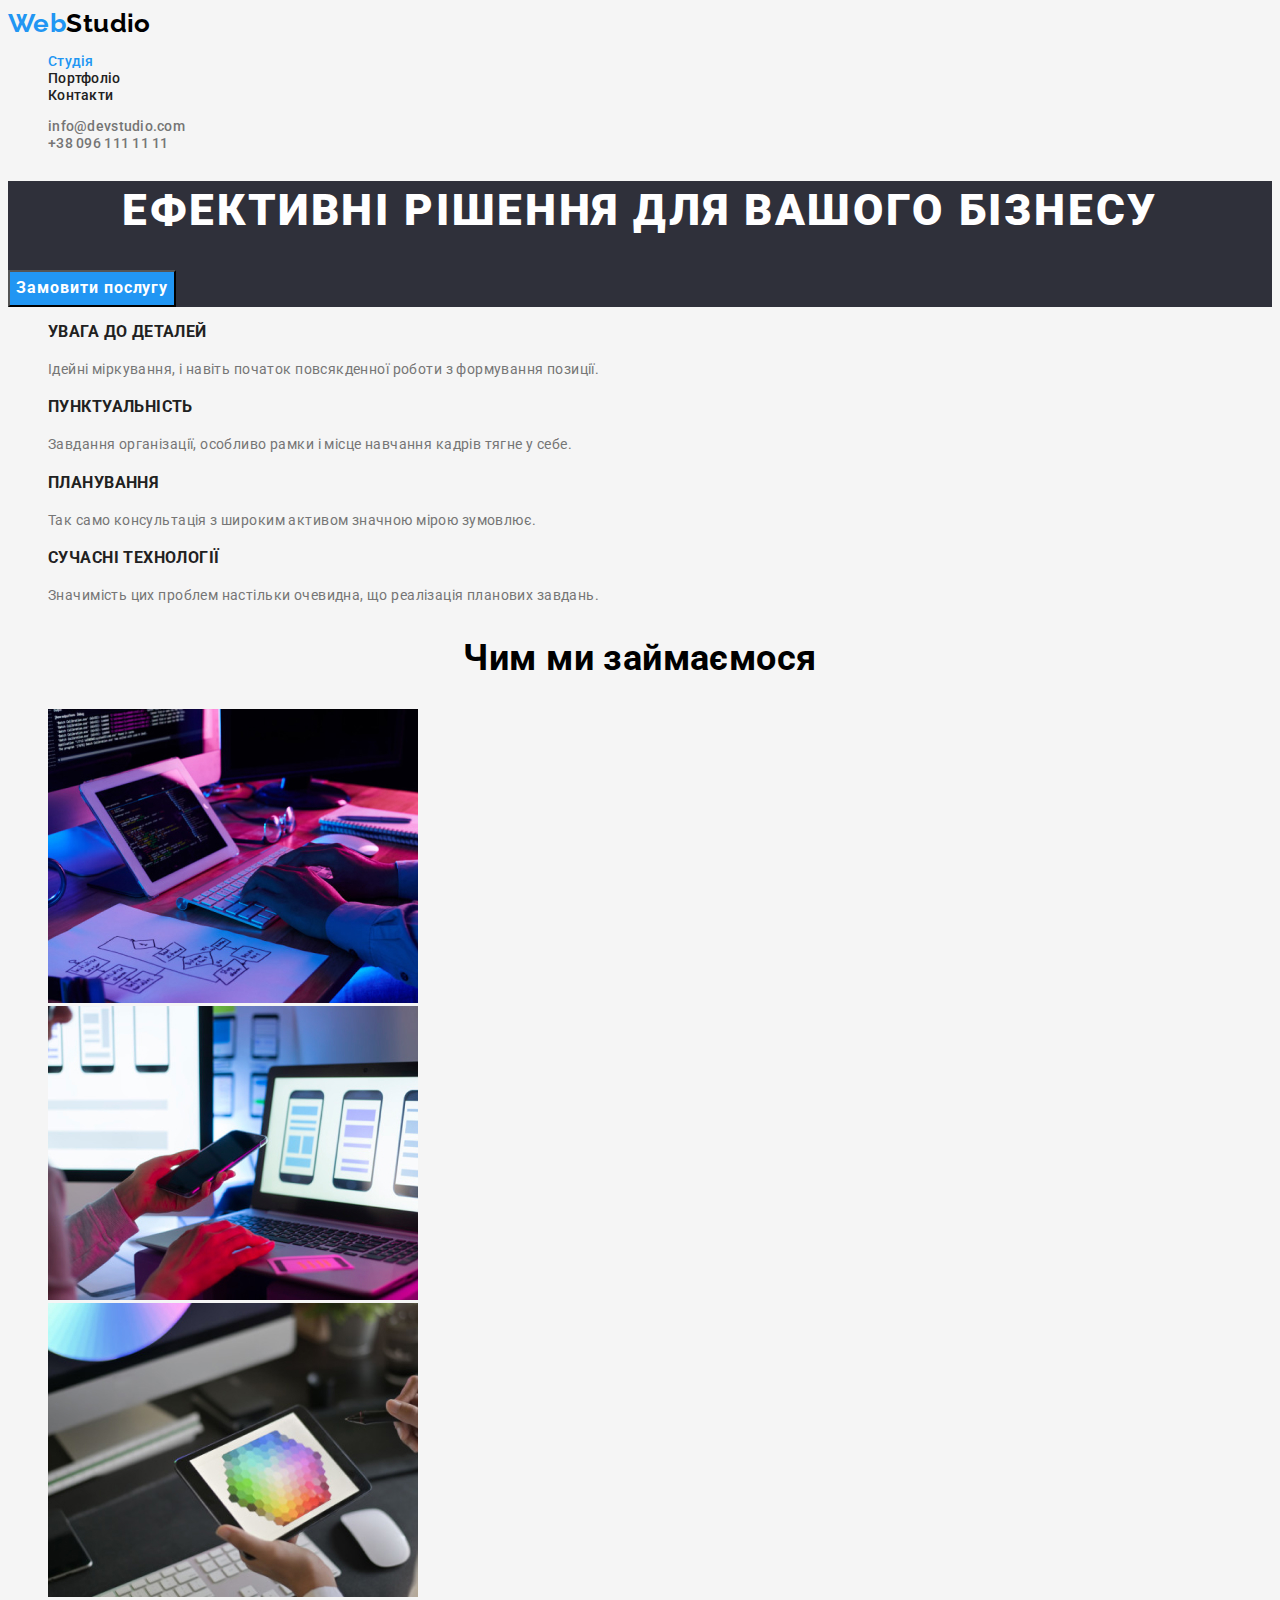
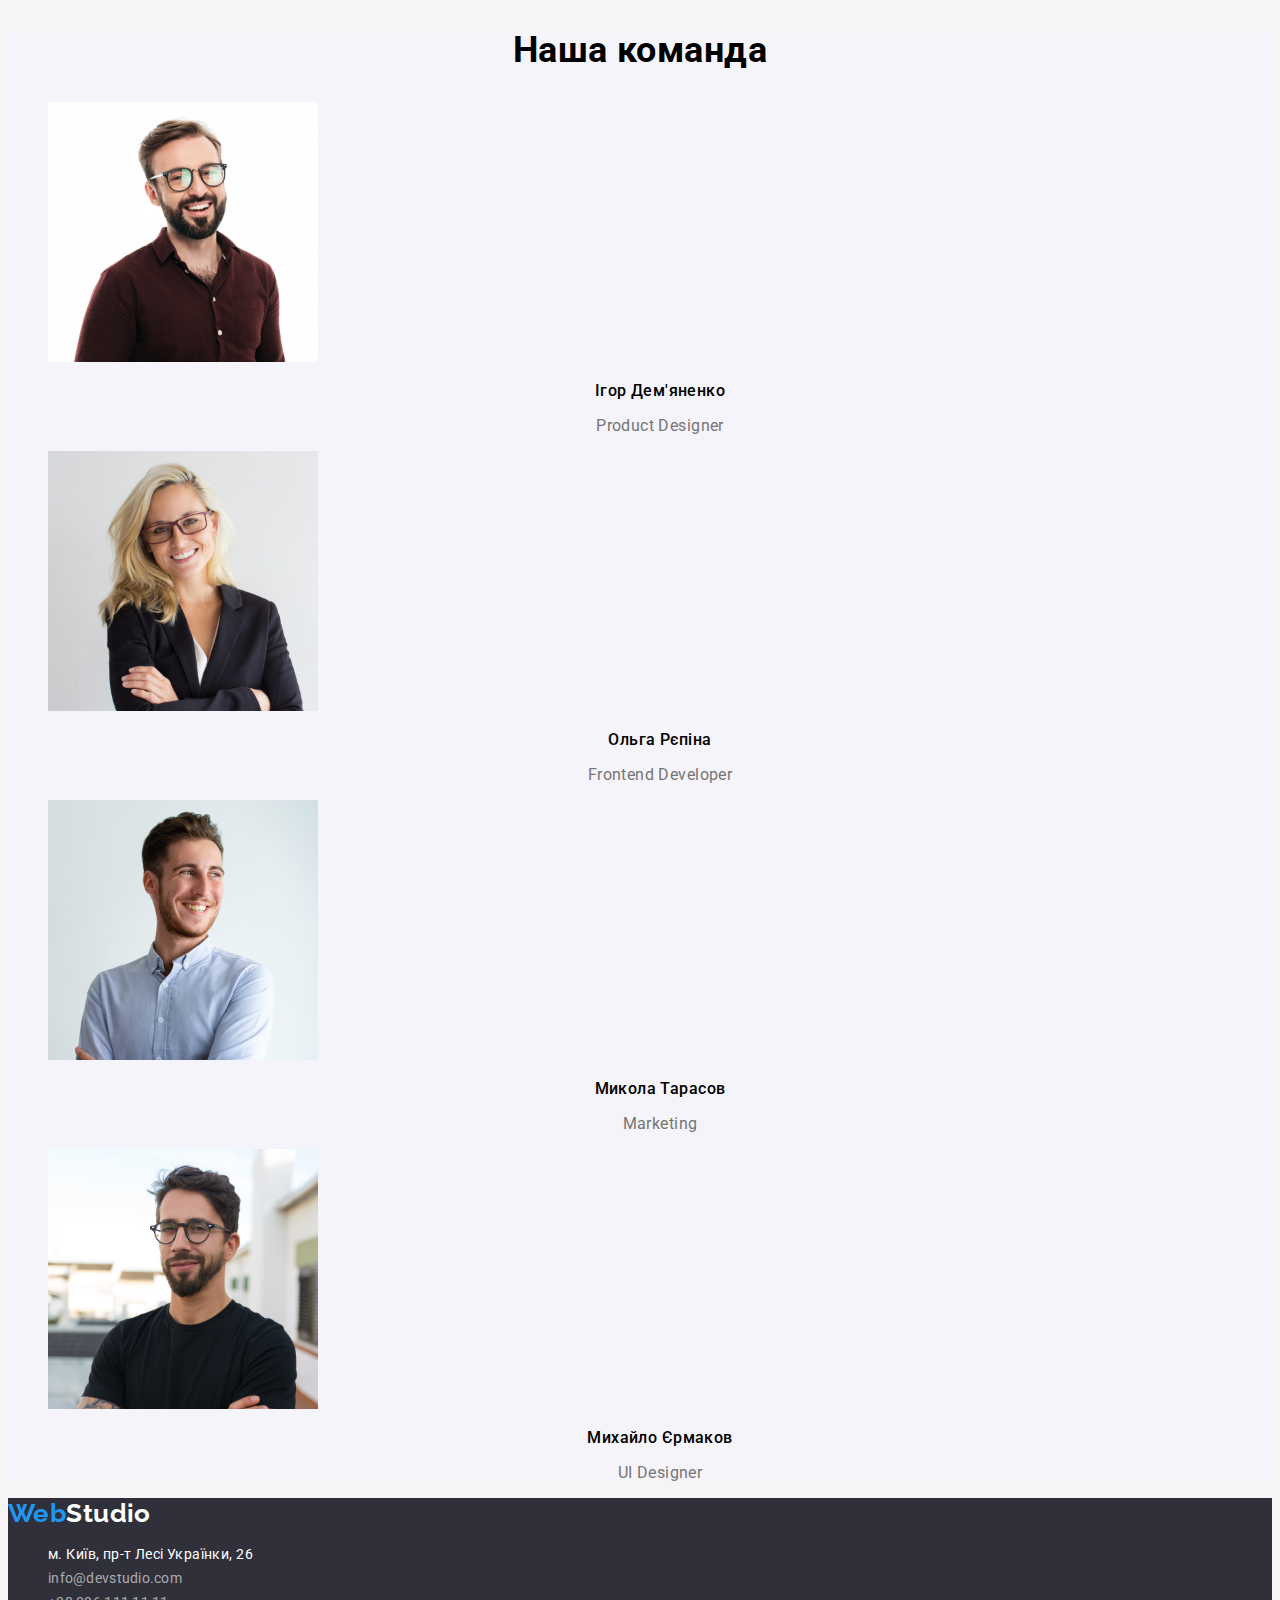
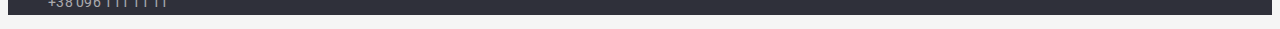
==== index.html @ a449a956 "Initial commit" ====
<!DOCTYPE html>
<html lang="uk">
  <head>
    <meta charset="UTF-8" />
    <meta http-equiv="X-UA-Compatible" content="IE=edge" />
    <meta name="viewport" content="width=device-width, initial-scale=1.0" />
    <title>WebStudio</title>
    <link rel="preconnect" href="https://fonts.googleapis.com" />
    <link rel="preconnect" href="https://fonts.gstatic.com" crossorigin />
    <link
      href="https://fonts.googleapis.com/css2?family=Raleway:wght@700&family=Roboto:wght@400;500;700;900&display=swap"
      rel="stylesheet"
    />
    <link rel="stylesheet" href="./css/styles.css" />
  </head>
  <body>
    <header>
      <nav>
        <a href="WebStudio" class="logo"><span class="logo-accent">Web</span>Studio</a>
        <ul class="nav-menu list">
          <li><a href="./index.html" class="link current">Студія</a></li>
          <li><a href="./portfolio.html" class="link">Портфоліо</a></li>
          <li><a href="Контакти" class="link">Контакти</a></li>
        </ul>
      </nav>
      <ul class="contacts-list">
        <li><a href="mailto:info@devstudio.com" class="contacts link">info@devstudio.com</a></li>
        <li><a href="tel:+380961111111" class="contacts link">+38 096 111 11 11</a></li>
      </ul>
    </header>

    <main>
      <section class="hero">
        <h1 class="hero-title">Ефективні рішення для вашого бізнесу</h1>
        <button type="button" class="hero-button">Замовити послугу</button>
      </section>

      <!--Company skills-->
      <section class="skills">
        <h2 hidden>Переваги</h2>
        <ul class="skills-list">
          <li>
            <h3 class="skills-title">УВАГА ДО ДЕТАЛЕЙ</h3>
            <p class="skills-text">Ідейні міркування, і навіть початок повсякденної роботи з формування позиції.</p>
          </li>
          <li>
            <h3 class="skills-title">ПУНКТУАЛЬНІСТЬ</h3>
            <p class="skills-text">Завдання організації, особливо рамки і місце навчання кадрів тягне у себе.</p>
          </li>
          <li>
            <h3 class="skills-title">ПЛАНУВАННЯ</h3>
            <p class="skills-text">Так само консультація з широким активом значною мірою зумовлює.</p>
          </li>
          <li>
            <h3 class="skills-title">СУЧАСНІ ТЕХНОЛОГІЇ</h3>
            <p class="skills-text">Значимість цих проблем настільки очевидна, що реалізація планових завдань.</p>
          </li>
        </ul>
      </section>

      <!--Company scope of work-->
      <section class="section">
        <h2 class="sectin-title">Чим ми займаємося</h2>
        <ul>
          <li>
            <img
              src="./image/scope-of-work/box-1.jpg"
              alt="writing code"
              width="370"
              height="294"
            />
          </li>
          <li>
            <img
              src="./image/scope-of-work/box-2.jpg"
              alt="application design"
              width="370"
              height="294"
            />
          </li>
          <li>
            <img
              src="./image/scope-of-work/box-3.jpg"
              alt="final testing of the application"
              width="370"
              height="294"
            />
          </li>
        </ul>
      </section>

      <!--Our team-->
      <section class="team">
        <h2 class="sectin-title">Наша команда</h2>
        <ul class="team-list">
          <li class="list-item">
            <img src="./image/our-team/img-1.jpg" alt="Ігор Дем'яненко" width="270" height="260" />
            <h3 class="item-title">Ігор Дем'яненко</h3>
            <p class="item-text">Product Designer</p>
          </li>
          <li class="item">
            <img src="./image/our-team/img-2.jpg" alt="Ольга Рєпіна" width="270" height="260" />
            <h3 class="item-title">Ольга Рєпіна</h3>
            <p class="item-text">Frontend Developer</p>
          </li>
          <li class="item">
            <img src="./image/our-team/img-3.jpg" alt="Микола Тарасов" width="270" height="260" />
            <h3 class="item-title">Микола Тарасов</h3>
            <p class="item-text">Marketing</p>
          </li>
          <li class="item">
            <img src="./image/our-team/img-4.jpg" alt="Михайло Єрмаков" width="270" height="260" />
            <h3 class="item-title">Михайло Єрмаков</h3>
            <p class="item-text">UI Designer</p>
          </li>
        </ul>
      </section>
    </main>

    <footer class="footer">
      <a href="WebStudio" class="logo-footer"><span class="logo-accent">Web</span>Studio</a>
      <address>
        <ul class="maincontacts-list">
          <li><a href=""  class="address-link ">м. Київ, пр-т Лесі Українки, 26</a></li>
          <li><a href="mailto:info@devstudio.com" class="maincontacts link">info@devstudio.com</a></li>
          <li><a href="tel:+380961111111" class="maincontacts link">+38 096 111 11 11</a></li>
        </ul>
      </address>
    </footer>
  </body>
</html>
---- css/styles.css ----
:root {
    /* color palette */
    --primary-text-color: #212121;
    --secondary-text-color: #757575;
    --accent-color: #2196F3;
    --text-white-color: #FFFFFF;
    --primary-background-color: #F5F5F5;
    --secondary-background-color: #F5F4FA;
}

body{
    background-color: var(--primary-background-color);
    color: : var(--primary-text-color);
    font-family: 'Roboto', sans-serif;
    font-size: 14px;
    letter-spacing: 0.03em
}

ul {
    list-style: none;
}

/* header */

/* Logo */

.logo{
    color: #000000;

    font-family: 'Raleway';
    font-weight: 700;
    font-size: 26px;
    line-height: 1.19;
    text-decoration: none;    
}

.logo-accent{
    color: var(--accent-color);
   }

/* site navigation links  */

.link{
    color: var(--primary-text-color);

    font-weight: 500;
    line-height: 1.14;
    letter-spacing: 0.02em;
    text-decoration: none;
}
.link:hover,
.link:focus {
    color: var(--accent-color);
}

.current {
    color: var(--accent-color);
}

/* contacts information */

.contacts{
    color: var(--secondary-text-color);

    font-weight: 500;
    line-height: 1.14;
    letter-spacing: 0.02em;
    text-decoration: none;
}

.contacts:hover,
.contacts:focus {
color:var(--accent-color)
}

/* main */

/* Hero */

.hero{
    background-color: #2F303A;
}

.hero-title{
    color: var(--text-white-color);

    font-weight: 900;
    font-size: 44px;
    line-height: 1.36;
    text-align: center;
    letter-spacing: 0.06em;
    text-transform: uppercase;
}

.hero-button{
    background-color: var(--accent-color);
    color: var(--text-white-color);

    font-weight: 700;
    font-size: 16px;
    line-height: 1.88;
    display: flex;
    align-items: center;
    text-align: center;
    letter-spacing: 0.06em;
}

/* Company skills  styles*/

.skills-title{
    color: var(--primary-text-color);

    font-weight: 700;
    line-height: 1.14;
    text-transform: uppercase;
}

.skills-text{
    color: var(--secondary-text-color);

    line-height: 1.71;
}

/* section styles */

.sectin-title{
   
    font-size: 36px;
    line-height: 1.16;
    text-align: center;
}

/* Our team */

.team{
    background-color: var(--secondary-background-color);
}

.item-title{
    
    font-weight: 500;
    font-size: 16px;
    line-height: 1.19;
    text-align: center;
}

.item-text{
    color: var(--secondary-text-color);

    font-size: 16px;
    line-height: 1.19;
    text-align: center;
}

/* footer */

.footer{
    background-color: #2F303A;
    ;
}

.logo-footer{
    color: var(--text-white-color);

    font-family: 'Raleway';
    font-style: normal;
    font-weight: 700;
    font-size: 26px;
    line-height: 1.19;
    text-decoration: none;

}
.logo-footer .logo-accent{
    color: var(--accent-color);
}

.address-link,
.maincontacts-link{
    text-decoration: none;
}

.address-link{
    color: var(--text-white-color);

    font-style: normal;
    font-weight: 400;
    line-height: 1.71;
}

.maincontacts{
    color:rgba(255, 255, 255, 0.6);

    font-style: normal;
    font-weight: 400;
    line-height: 1.71;
}

/* NEW PAGE */

/* Filters */

button{
    font-family: inherit;
    cursor: pointer;
} 

.button{
    background-color: var(--secondary-background-color);
    color: var(--primary-text-color);

    font-family: inherit;
    font-weight: 500;
    font-size: 16px;
    line-height: 1.63;
    text-align: center;
}
.button:hover,
.button:focus{
    background-color: var(--accent-color);
    color: var(--text-white-color);

    font-weight: 500;
    font-size: 16px;
    line-height: 1.63;
    text-align: center;
}  

/* Projects */

.projects-title{
    color: var(--primary-text-color);

        font-size: 18px;
    line-height: 2;
    letter-spacing: 0.06em;
}
.projects-text{
    color: var(--secondary-text-color);

    font-size: 16px;
    line-height: 1.89;
   
}
.active{
    color: var(--accent-color);
}
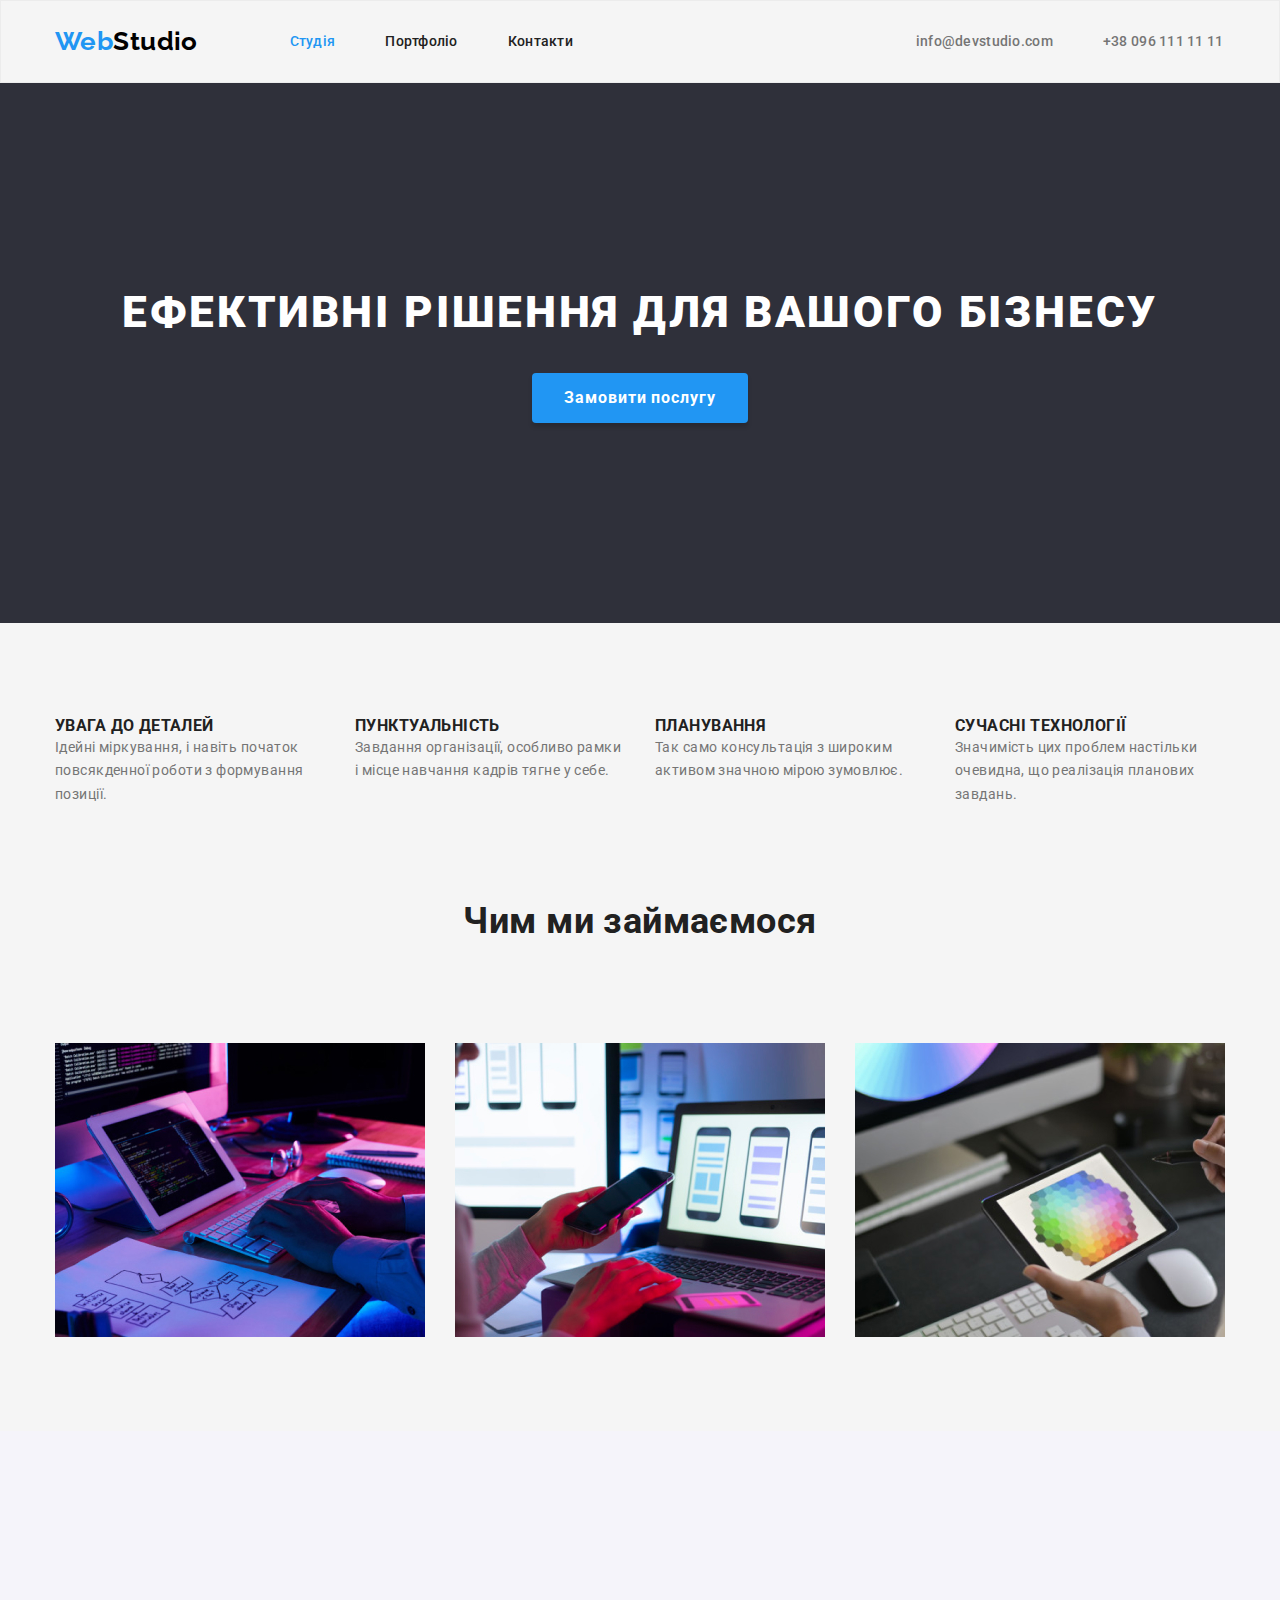
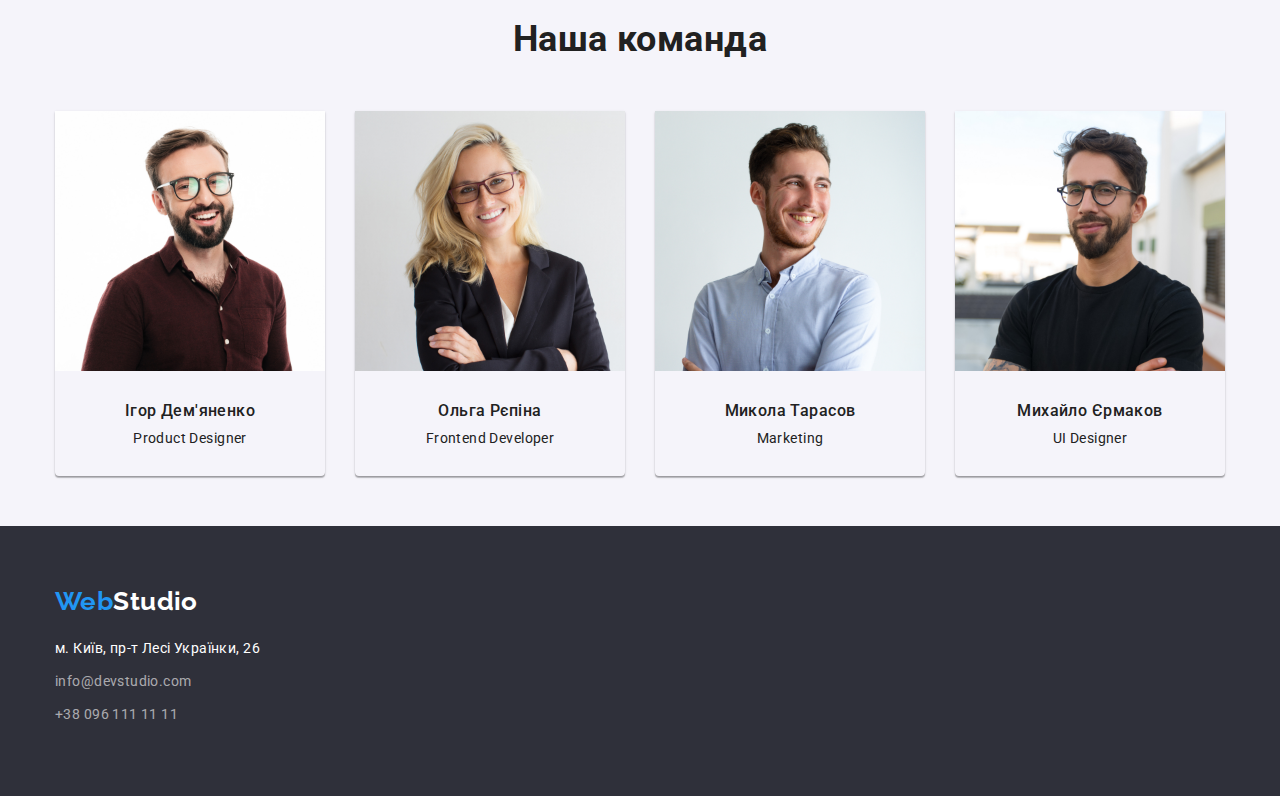
==== commit 49755439: "стилізує 1 та 2 сторінки" ====
--- a/index.html
+++ b/index.html
@@ -7,125 +7,199 @@
     <title>WebStudio</title>
     <link rel="preconnect" href="https://fonts.googleapis.com" />
     <link rel="preconnect" href="https://fonts.gstatic.com" crossorigin />
+
+    <!-- font famaly -->
+
     <link
       href="https://fonts.googleapis.com/css2?family=Raleway:wght@700&family=Roboto:wght@400;500;700;900&display=swap"
       rel="stylesheet"
     />
+
+    <!-- normalizer -->
+
+    <link
+      rel="stylesheet"
+      href="https://cdnjs.cloudflare.com/ajax/libs/modern-normalize/1.1.0/modern-normalize.min.css"
+    />
+
+    <!-- Styles -->
+
     <link rel="stylesheet" href="./css/styles.css" />
   </head>
   <body>
-    <header>
-      <nav>
-        <a href="WebStudio" class="logo"><span class="logo-accent">Web</span>Studio</a>
-        <ul class="nav-menu list">
-          <li><a href="./index.html" class="link current">Студія</a></li>
-          <li><a href="./portfolio.html" class="link">Портфоліо</a></li>
-          <li><a href="Контакти" class="link">Контакти</a></li>
+    <!-- header -->
+
+    <header class="header">
+      <div class="container">
+        <nav class="heeader-nav">
+          <a href="WebStudio" class="header-logo"
+            ><span class="header-logo-accent">Web</span>Studio</a
+          >
+          <ul class="header-nav-list list">
+            <li class="header-nav-item"
+              ><a href="./index.html" class="header-nav-link current">Студія</a></li
+            >
+            <li class="header-nav-item"
+              ><a href="./portfolio.html" class="header-nav-link">Портфоліо</a></li
+            >
+            <li class="header-nav-item"><a href="Контакти" class="header-nav-link">Контакти</a></li>
+          </ul>
+        </nav>
+
+        <ul class="contacts-list list">
+          <li class="contacts-item"
+            ><a href="mailto:info@devstudio.com" class="contacts-link">info@devstudio.com</a></li
+          >
+          <li class="contacts-item"
+            ><a href="tel:+380961111111" class="contacts-link">+38 096 111 11 11</a></li
+          >
         </ul>
-      </nav>
-      <ul class="contacts-list">
-        <li><a href="mailto:info@devstudio.com" class="contacts link">info@devstudio.com</a></li>
-        <li><a href="tel:+380961111111" class="contacts link">+38 096 111 11 11</a></li>
-      </ul>
+      </div>
     </header>
 
     <main>
+      <!-- hero -->
+
       <section class="hero">
-        <h1 class="hero-title">Ефективні рішення для вашого бізнесу</h1>
-        <button type="button" class="hero-button">Замовити послугу</button>
+        <div class="container hero-container">
+          <h1 class="hero-title">Ефективні рішення для вашого бізнесу</h1>
+          <button type="button" class="hero-button">Замовити послугу</button>
+        </div>
       </section>
 
       <!--Company skills-->
       <section class="skills">
-        <h2 hidden>Переваги</h2>
-        <ul class="skills-list">
-          <li>
-            <h3 class="skills-title">УВАГА ДО ДЕТАЛЕЙ</h3>
-            <p class="skills-text">Ідейні міркування, і навіть початок повсякденної роботи з формування позиції.</p>
-          </li>
-          <li>
-            <h3 class="skills-title">ПУНКТУАЛЬНІСТЬ</h3>
-            <p class="skills-text">Завдання організації, особливо рамки і місце навчання кадрів тягне у себе.</p>
-          </li>
-          <li>
-            <h3 class="skills-title">ПЛАНУВАННЯ</h3>
-            <p class="skills-text">Так само консультація з широким активом значною мірою зумовлює.</p>
-          </li>
-          <li>
-            <h3 class="skills-title">СУЧАСНІ ТЕХНОЛОГІЇ</h3>
-            <p class="skills-text">Значимість цих проблем настільки очевидна, що реалізація планових завдань.</p>
-          </li>
-        </ul>
+        <div class="container skills-container">
+          <h2 class="visually-hidden">Переваги</h2>
+          <ul class="skills-list list">
+            <li class="skills-item">
+              <h3 class="skills-title">УВАГА ДО ДЕТАЛЕЙ</h3>
+              <p class="skills-text"
+                >Ідейні міркування, і навіть початок повсякденної роботи з формування позиції.</p
+              >
+            </li>
+            <li class="skills-item">
+              <h3 class="skills-title">ПУНКТУАЛЬНІСТЬ</h3>
+              <p class="skills-text"
+                >Завдання організації, особливо рамки і місце навчання кадрів тягне у себе.</p
+              >
+            </li>
+            <li class="skills-item">
+              <h3 class="skills-title">ПЛАНУВАННЯ</h3>
+              <p class="skills-text"
+                >Так само консультація з широким активом значною мірою зумовлює.</p
+              >
+            </li>
+            <li class="skills-item">
+              <h3 class="skills-title">СУЧАСНІ ТЕХНОЛОГІЇ</h3>
+              <p class="skills-text"
+                >Значимість цих проблем настільки очевидна, що реалізація планових завдань.</p
+              >
+            </li>
+          </ul>
+        </div>
       </section>
 
       <!--Company scope of work-->
-      <section class="section">
-        <h2 class="sectin-title">Чим ми займаємося</h2>
-        <ul>
-          <li>
-            <img
-              src="./image/scope-of-work/box-1.jpg"
-              alt="writing code"
-              width="370"
-              height="294"
-            />
-          </li>
-          <li>
-            <img
-              src="./image/scope-of-work/box-2.jpg"
-              alt="application design"
-              width="370"
-              height="294"
-            />
-          </li>
-          <li>
-            <img
-              src="./image/scope-of-work/box-3.jpg"
-              alt="final testing of the application"
-              width="370"
-              height="294"
-            />
-          </li>
-        </ul>
+      <section class="work">
+        <div class="container work-container">
+          <h2 class="work-title">Чим ми займаємося</h2>
+          <ul class="work-list list">
+            <li class="work-item">
+              <img
+                src="./image/scope-of-work/box-1.jpg"
+                alt="writing code"
+                width="370"
+                height="294"
+              />
+            </li>
+            <li class="work-item">
+              <img
+                src="./image/scope-of-work/box-2.jpg"
+                alt="application design"
+                width="370"
+                height="294"
+              />
+            </li>
+            <li class="work-item">
+              <img
+                src="./image/scope-of-work/box-3.jpg"
+                alt="final testing of the application"
+                width="370"
+                height="294"
+              />
+            </li>
+          </ul>
+        </div>
       </section>
 
       <!--Our team-->
       <section class="team">
-        <h2 class="sectin-title">Наша команда</h2>
-        <ul class="team-list">
-          <li class="list-item">
-            <img src="./image/our-team/img-1.jpg" alt="Ігор Дем'яненко" width="270" height="260" />
-            <h3 class="item-title">Ігор Дем'яненко</h3>
-            <p class="item-text">Product Designer</p>
-          </li>
-          <li class="item">
-            <img src="./image/our-team/img-2.jpg" alt="Ольга Рєпіна" width="270" height="260" />
-            <h3 class="item-title">Ольга Рєпіна</h3>
-            <p class="item-text">Frontend Developer</p>
-          </li>
-          <li class="item">
-            <img src="./image/our-team/img-3.jpg" alt="Микола Тарасов" width="270" height="260" />
-            <h3 class="item-title">Микола Тарасов</h3>
-            <p class="item-text">Marketing</p>
-          </li>
-          <li class="item">
-            <img src="./image/our-team/img-4.jpg" alt="Михайло Єрмаков" width="270" height="260" />
-            <h3 class="item-title">Михайло Єрмаков</h3>
-            <p class="item-text">UI Designer</p>
-          </li>
-        </ul>
+        <div class="container team-container">
+          <h2 class="team-title">Наша команда</h2>
+          <ul class="team-list list">
+            <li class="team-item">
+              <img
+                src="./image/our-team/img-1.jpg"
+                alt="Ігор Дем'яненко"
+                width="270"
+                height="260"
+              />
+              <div class="text-content-wrapp">
+                <h3 class="team-item-subtitle">Ігор Дем'яненко</h3>
+                <p class="team-item-text">Product Designer</p>
+              </div>
+            </li>
+            <li class="team-item">
+              <img src="./image/our-team/img-2.jpg" alt="Ольга Рєпіна" width="270" height="260" />
+              <div class="text-content-wrapp">
+                <h3 class="team-item-subtitle">Ольга Рєпіна</h3>
+                <p class="team-item-text">Frontend Developer</p>
+              </div>
+            </li>
+            <li class="team-item">
+              <img src="./image/our-team/img-3.jpg" alt="Микола Тарасов" width="270" height="260" />
+              <div class="text-content-wrapp">
+                <h3 class="team-item-subtitle">Микола Тарасов</h3>
+                <p class="team-item-text">Marketing</p>
+              </div>
+            </li>
+            <li class="team-item">
+              <img
+                src="./image/our-team/img-4.jpg"
+                alt="Михайло Єрмаков"
+                width="270"
+                height="260"
+              />
+              <div class="text-content-wrapp">
+                <h3 class="team-item-subtitle">Михайло Єрмаков</h3>
+                <p class="team-item-text">UI Designer</p>
+              </div>
+            </li>
+          </ul>
+        </div>
       </section>
     </main>
 
     <footer class="footer">
-      <a href="WebStudio" class="logo-footer"><span class="logo-accent">Web</span>Studio</a>
-      <address>
-        <ul class="maincontacts-list">
-          <li><a href=""  class="address-link ">м. Київ, пр-т Лесі Українки, 26</a></li>
-          <li><a href="mailto:info@devstudio.com" class="maincontacts link">info@devstudio.com</a></li>
-          <li><a href="tel:+380961111111" class="maincontacts link">+38 096 111 11 11</a></li>
-        </ul>
-      </address>
+      <div class="container footer-container">
+        <a href="WebStudio" class="footer-logo"><span class="logo-accent">Web</span>Studio</a>
+        <address>
+          <ul class="footer-list">
+            <li><a href="" class="address-link">м. Київ, пр-т Лесі Українки, 26</a></li>
+            <li
+              ><a href="mailto:info@devstudio.com" class="footer-contacts-link link"
+                >info@devstudio.com</a
+              ></li
+            >
+            <li
+              ><a href="tel:+380961111111" class="footer-contacts-link link"
+                >+38 096 111 11 11</a
+              ></li
+            >
+          </ul>
+        </address>
+      </div>
     </footer>
   </body>
 </html>
--- a/css/styles.css
+++ b/css/styles.css
@@ -1,246 +1,490 @@
 :root {
-    /* color palette */
-    --primary-text-color: #212121;
-    --secondary-text-color: #757575;
-    --accent-color: #2196F3;
-    --text-white-color: #FFFFFF;
-    --primary-background-color: #F5F5F5;
-    --secondary-background-color: #F5F4FA;
-}
-
-body{
-    background-color: var(--primary-background-color);
-    color: : var(--primary-text-color);
-    font-family: 'Roboto', sans-serif;
-    font-size: 14px;
-    letter-spacing: 0.03em
-}
-
+  /* color palette */
+  --primary-text-color: #212121;
+  --secondary-text-color: #757575;
+  --accent-color: #2196f3;
+  --text-white-color: #ffffff;
+  --primary-background-color: #f5f5f5;
+  --secondary-background-color: #f5f4fa;
+
+  /* formuls */
+  --items: 3;
+  --indent: 30px;
+}
+
+body {
+  background-color: var(--primary-background-color);
+  color: var(--primary-text-color);
+
+  font-family: 'Roboto', sans-serif;
+  font-size: 14px;
+  letter-spacing: 0.03em;
+}
+
+/* reset */
+
+html {
+  box-sizing: border-box;
+}
+
+*,
+*::before,
+*::after {
+  box-sizing: inherit;
+}
+
+h1,
+h2,
+h3,
+h4,
+h5,
+h6,
+p,
 ul {
-    list-style: none;
+  margin: 0;
+}
+
+.list {
+  list-style: none;
+  padding: 0;
+  margin: 0;
+}
+
+/* Utils */
+
+.container {
+  display: flex;
+  width: 1200px;
+  padding-left: 15px;
+  padding-right: 15px;
+  margin-left: auto;
+  margin-right: auto;
+  align-items: center;
+}
+
+img {
+  display: block;
+  max-width: 100%;
+  height: auto;
+}
+
+.visually-hidden {
+  position: absolute;
+  width: 1px;
+  height: 1px;
+  margin: -1px;
+  border: 0;
+  padding: 0;
+
+  white-space: nowrap;
+  clip-path: inset(100%);
+  clip: rect(0 0 0 0);
+  overflow: hidden;
 }
 
 /* header */
+.header {
+  border: 1px solid #ececec;
+  margin: 0;
+  padding: 0;
+}
+
+.heeader-nav {
+  display: flex;
+  align-items: center;
+  justify-content: center;
+}
 
 /* Logo */
 
-.logo{
-    color: #000000;
-
-    font-family: 'Raleway';
-    font-weight: 700;
-    font-size: 26px;
-    line-height: 1.19;
-    text-decoration: none;    
-}
-
-.logo-accent{
-    color: var(--accent-color);
-   }
+.header-logo {
+  color: #000000;
+
+  font-family: 'Raleway';
+  font-weight: 700;
+  font-size: 26px;
+  line-height: 1.19;
+  text-decoration: none;
+
+  padding-top: 24px;
+  padding-bottom: 25px;
+  margin-right: 93px;
+  align-items: center;
+}
+
+.header-logo-accent {
+  color: var(--accent-color);
+}
 
 /* site navigation links  */
 
-.link{
-    color: var(--primary-text-color);
-
-    font-weight: 500;
-    line-height: 1.14;
-    letter-spacing: 0.02em;
-    text-decoration: none;
-}
-.link:hover,
-.link:focus {
-    color: var(--accent-color);
+.header-nav-list {
+  display: flex;
+  gap: 50px;
+  align-items: center;
+  justify-content: center;
+  margin: 0 344px 0 0;
+  padding: 0;
+  width: 281px;
+}
+
+.header-nav-link {
+  color: var(--primary-text-color);
+
+  font-weight: 500;
+  line-height: 1.14;
+  letter-spacing: 0.02em;
+  text-decoration: none;
+}
+.header-nav-link:hover,
+.header-nav-link:focus {
+  color: var(--accent-color);
 }
 
 .current {
-    color: var(--accent-color);
+  color: var(--accent-color);
+}
+
+.header-nav-item {
+  display: block;
+  padding-top: 32px;
+  padding-bottom: 32px;
 }
 
 /* contacts information */
 
-.contacts{
-    color: var(--secondary-text-color);
-
-    font-weight: 500;
-    line-height: 1.14;
-    letter-spacing: 0.02em;
-    text-decoration: none;
-}
-
-.contacts:hover,
-.contacts:focus {
-color:var(--accent-color)
+.contacts-list {
+  display: flex;
+  gap: 50px;
+  align-items: center;
+  justify-content: center;
+  padding: 0;
+  margin: 0;
+}
+
+.contacts-link {
+  color: var(--secondary-text-color);
+
+  font-weight: 500;
+  line-height: 1.14;
+  letter-spacing: 0.02em;
+  text-decoration: none;
+  padding-top: 32px;
+  padding-bottom: 32px;
+}
+
+.contacts-link:hover,
+.contacts-link:focus {
+  color: var(--accent-color);
 }
 
 /* main */
 
 /* Hero */
 
-.hero{
-    background-color: #2F303A;
-}
-
-.hero-title{
-    color: var(--text-white-color);
-
-    font-weight: 900;
-    font-size: 44px;
-    line-height: 1.36;
-    text-align: center;
-    letter-spacing: 0.06em;
-    text-transform: uppercase;
-}
-
-.hero-button{
-    background-color: var(--accent-color);
-    color: var(--text-white-color);
-
-    font-weight: 700;
-    font-size: 16px;
-    line-height: 1.88;
-    display: flex;
-    align-items: center;
-    text-align: center;
-    letter-spacing: 0.06em;
+.hero {
+  padding-top: 200px;
+  padding-bottom: 200px;
+
+  background-color: #2f303a;
+  text-align: center;
+  flex-direction: column;
+}
+
+.hero-container {
+  flex-direction: column;
+}
+
+.hero-title {
+  color: var(--text-white-color);
+
+  font-weight: 900;
+  font-size: 44px;
+  line-height: 1.36;
+  text-align: center;
+  letter-spacing: 0.06em;
+  text-transform: uppercase;
+  margin-bottom: 30px;
+}
+
+.hero-button {
+  background-color: var(--accent-color);
+  color: var(--text-white-color);
+
+  width: 216px;
+  min-height: 40px;
+  display: flex;
+
+  font-weight: 700;
+  font-size: 16px;
+  line-height: 1.88;
+  align-items: center;
+  text-align: center;
+  justify-content: center;
+  letter-spacing: 0.06em;
+  box-shadow: 0px 4px 4px rgba(0, 0, 0, 0.15);
+  border-radius: 4px;
+
+  padding: 10px 22px;
+  margin: 0;
 }
 
 /* Company skills  styles*/
-
-.skills-title{
-    color: var(--primary-text-color);
-
-    font-weight: 700;
-    line-height: 1.14;
-    text-transform: uppercase;
-}
-
-.skills-text{
-    color: var(--secondary-text-color);
-
-    line-height: 1.71;
-}
-
-/* section styles */
-
-.sectin-title{
-   
-    font-size: 36px;
-    line-height: 1.16;
-    text-align: center;
+.skills {
+  margin: 0;
+  padding: 0;
+}
+
+.skills-container {
+  display: flex;
+}
+
+.skills-list {
+  display: flex;
+  gap: 30px;
+  padding: 94px 0;
+  }
+
+.skills-item {
+  width: calc(100% - 90px / 4);
+}
+
+.skills-title {
+  color: var(--primary-text-color);
+
+  font-weight: 700;
+  line-height: 1.14;
+  text-transform: uppercase;
+}
+
+.skills-text {
+  color: var(--secondary-text-color);
+
+  line-height: 1.71;
+}
+
+/* work */
+.work {
+  margin: 0;
+  padding: 0;
+}
+
+.work-container {
+  display: flex;
+  flex-direction: column;
+}
+
+.work-title {
+  font-size: 36px;
+  line-height: 1.16;
+  text-align: center;
+  padding-bottom: 50px;
+}
+
+.work-list {
+  display: flex;
+  gap: 30px;
+}
+
+.work-item {
+  padding: 50px 0 94px 0;
+  width: calc(100% - 60px / 3);
 }
 
 /* Our team */
 
-.team{
-    background-color: var(--secondary-background-color);
-}
-
-.item-title{
-    
-    font-weight: 500;
-    font-size: 16px;
-    line-height: 1.19;
-    text-align: center;
-}
-
-.item-text{
-    color: var(--secondary-text-color);
-
-    font-size: 16px;
-    line-height: 1.19;
-    text-align: center;
+.team {
+  background-color: var(--secondary-background-color);
+  padding: 0 0 50px 0;
+  margin: 0;
+}
+
+.team-container {
+  display: flex;
+  flex-direction: column;
+ }
+
+.team-title {
+  font-size: 36px;
+  line-height: 1.16;
+  text-align: center;
+
+  padding: 188px 0 50px 0;
+}
+
+.team-list {
+  display: flex;
+  gap: 30px;
+}
+
+.team-item {
+  box-shadow: 0px 1px 3px rgba(0, 0, 0, 0.12), 0px 1px 1px rgba(0, 0, 0, 0.14),
+    0px 2px 1px rgba(0, 0, 0, 0.2);
+  border-radius: 0px 0px 4px 4px;
+}
+
+.text-content-wrapp {
+  padding: 30px 0;
+}
+
+.team-item-subtitle {
+  font-weight: 500;
+  font-size: 16px;
+  line-height: 1.19;
+  text-align: center;
+  margin-bottom: 10px;
+}
+
+.team-item-text {
+  margin: 0;
+  text-align: center;
 }
 
 /* footer */
 
-.footer{
-    background-color: #2F303A;
-    ;
-}
-
-.logo-footer{
-    color: var(--text-white-color);
-
-    font-family: 'Raleway';
-    font-style: normal;
-    font-weight: 700;
-    font-size: 26px;
-    line-height: 1.19;
-    text-decoration: none;
-
-}
-.logo-footer .logo-accent{
-    color: var(--accent-color);
-}
+.footer {
+  background-color: #2f303a;
+}
+
+.footer-container {
+  display: flex;
+  align-items: flex-start;
+  justify-content: flex-start;
+  flex-direction: column;
+}
+
+/* footer-logo */
+
+.footer-logo {
+  color: var(--text-white-color);
+
+  font-family: 'Raleway';
+  font-style: normal;
+  font-weight: 700;
+  font-size: 26px;
+  line-height: 1.19;
+  text-decoration: none;
+  padding: 60px 0 20px 0;
+}
+.footer-logo .logo-accent {
+  color: var(--accent-color);
+}
+
+/* Contacts */
 
 .address-link,
-.maincontacts-link{
-    text-decoration: none;
-}
-
-.address-link{
-    color: var(--text-white-color);
-
-    font-style: normal;
-    font-weight: 400;
-    line-height: 1.71;
-}
-
-.maincontacts{
-    color:rgba(255, 255, 255, 0.6);
-
-    font-style: normal;
-    font-weight: 400;
-    line-height: 1.71;
+.footer-contacts-link {
+  display: flex;
+  text-decoration: none;
+  margin-bottom: 9px;
+}
+
+.footer-list {
+  padding: 0;
+  margin: 0;
+  list-style: none;
+  padding-bottom: 60px;
+  
+  width:231px;
+}
+
+.address-link {
+  color: var(--text-white-color);
+
+  font-style: normal;
+  font-weight: 400;
+  line-height: 1.71;
+}
+
+.footer-contacts-link {
+  color: rgba(255, 255, 255, 0.6);
+
+  font-style: normal;
+  font-weight: 400;
+  line-height: 1.71;
 }
 
 /* NEW PAGE */
+.filters-container {
+  flex-direction: column;
+}
 
 /* Filters */
 
-button{
-    font-family: inherit;
-    cursor: pointer;
-} 
-
-.button{
-    background-color: var(--secondary-background-color);
-    color: var(--primary-text-color);
-
-    font-family: inherit;
-    font-weight: 500;
-    font-size: 16px;
-    line-height: 1.63;
-    text-align: center;
+.filters-list {
+  display: flex;
+  padding: 0;
+  margin: 0;
+  list-style: none;
+
+  padding-top: 94px;
+  padding-bottom: 34px;
+  gap: 8px;
+}
+
+button {
+  font-family: inherit;
+  cursor: pointer;
+  border: none;
+}
+
+.button {
+  background-color: var(--secondary-background-color);
+  color: var(--primary-text-color);
+
+  font-family: inherit;
+  font-weight: 500;
+  font-size: 16px;
+  line-height: 1.63;
+  text-align: center;
+
+  border-radius: 4px;
+  min-height: 40px;
+  display: flex;
+  padding: 6px 22px;
+  margin: 0;
 }
 .button:hover,
-.button:focus{
-    background-color: var(--accent-color);
-    color: var(--text-white-color);
-
-    font-weight: 500;
-    font-size: 16px;
-    line-height: 1.63;
-    text-align: center;
-}  
-
-/* Projects */
-
-.projects-title{
-    color: var(--primary-text-color);
-
-        font-size: 18px;
-    line-height: 2;
-    letter-spacing: 0.06em;
-}
-.projects-text{
-    color: var(--secondary-text-color);
-
-    font-size: 16px;
-    line-height: 1.89;
-   
-}
-.active{
-    color: var(--accent-color);
-}+.button:focus {
+  font-weight: 500;
+  font-size: 16px;
+  line-height: 1.63;
+  text-align: center;
+}
+
+.active {
+  color: var(--text-white-color);
+  background-color: var(--accent-color);
+}
+
+/* Cards set */
+
+.projects-list {
+  padding: 0;
+  margin: 0 0 94px 0;
+  list-style: none;
+
+  --items: 3;
+  display: flex;
+  flex-wrap: wrap;
+  gap: 30px;
+}
+
+.projects-item {
+  border: 1px solid #eeeeee
+  flex-basis: calc((100% - var(--indent) * var(--items) - 1) / var(--items));
+}
+
+.projects-title {
+  color: var(--primary-text-color);
+
+  font-size: 18px;
+  line-height: 2;
+  letter-spacing: 0.06em;
+}
+.projects-text {
+  color: var(--secondary-text-color);
+
+  font-size: 16px;
+  line-height: 1.89;
+}
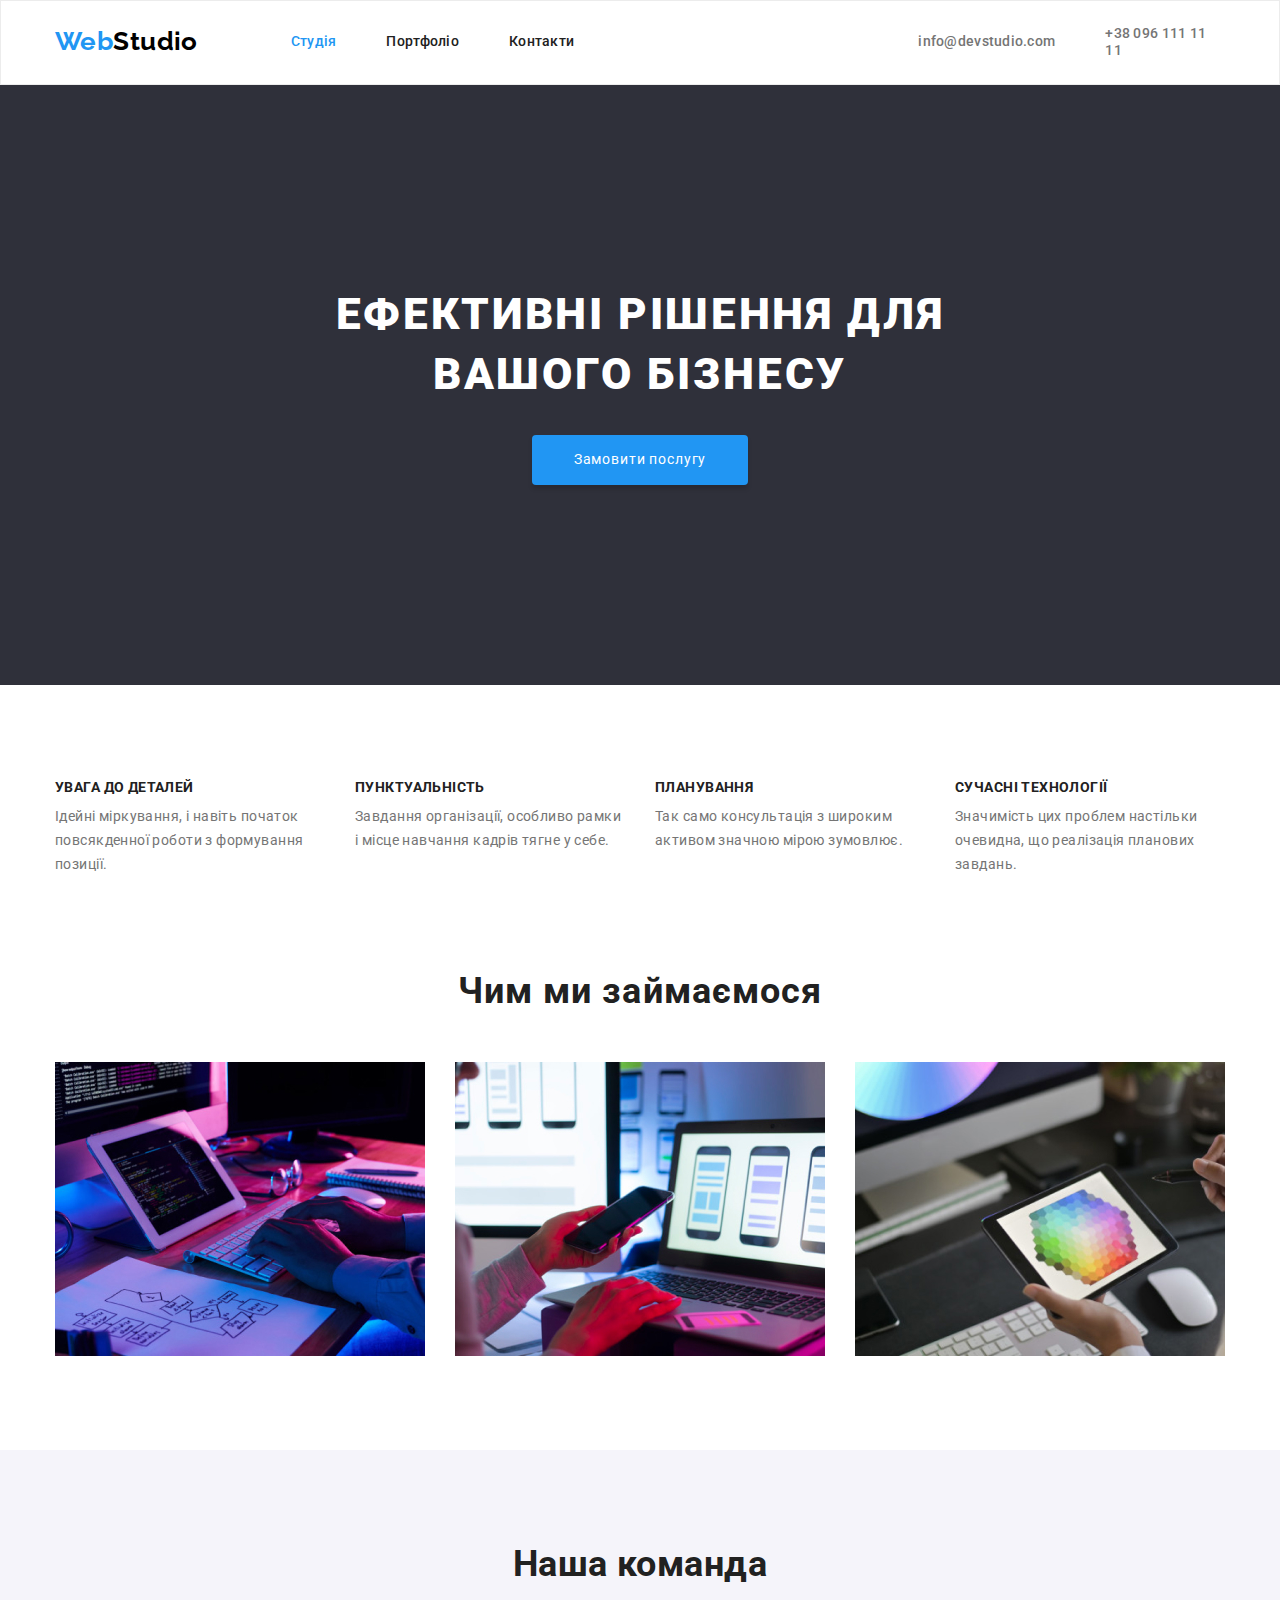
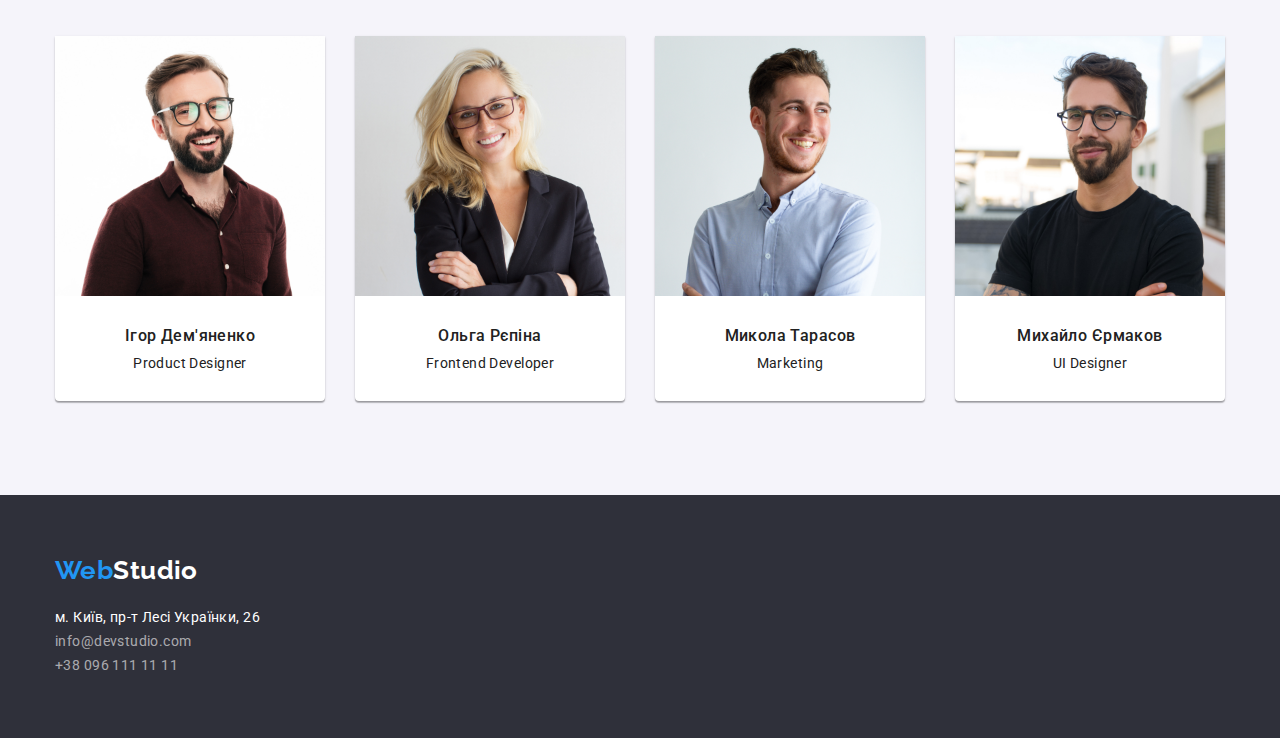
==== commit d68934a0: "внесені зміни згідно зауважень. Також відкорректований CSS -код , щоб зменшити кількість коду." ====
--- a/index.html
+++ b/index.html
@@ -31,7 +31,7 @@
 
     <header class="header">
       <div class="container">
-        <nav class="heeader-nav">
+        <nav class="header-nav">
           <a href="WebStudio" class="header-logo"
             ><span class="header-logo-accent">Web</span>Studio</a
           >
@@ -60,16 +60,16 @@
     <main>
       <!-- hero -->
 
-      <section class="hero">
-        <div class="container hero-container">
+      <section class="section hero">
+        <div class="container">
           <h1 class="hero-title">Ефективні рішення для вашого бізнесу</h1>
           <button type="button" class="hero-button">Замовити послугу</button>
         </div>
       </section>
 
       <!--Company skills-->
-      <section class="skills">
-        <div class="container skills-container">
+      <section class="section skills">
+        <div class="container">
           <h2 class="visually-hidden">Переваги</h2>
           <ul class="skills-list list">
             <li class="skills-item">
@@ -101,8 +101,8 @@
       </section>
 
       <!--Company scope of work-->
-      <section class="work">
-        <div class="container work-container">
+      <section class="section work">
+        <div class="container">
           <h2 class="work-title">Чим ми займаємося</h2>
           <ul class="work-list list">
             <li class="work-item">
@@ -134,44 +134,58 @@
       </section>
 
       <!--Our team-->
-      <section class="team">
-        <div class="container team-container">
+      <section class="section team">
+        <div class="container">
           <h2 class="team-title">Наша команда</h2>
           <ul class="team-list list">
             <li class="team-item">
               <img
+                class="team-img"
                 src="./image/our-team/img-1.jpg"
                 alt="Ігор Дем'яненко"
                 width="270"
                 height="260"
               />
-              <div class="text-content-wrapp">
+              <div class="team-content-wrapp">
                 <h3 class="team-item-subtitle">Ігор Дем'яненко</h3>
                 <p class="team-item-text">Product Designer</p>
               </div>
             </li>
             <li class="team-item">
-              <img src="./image/our-team/img-2.jpg" alt="Ольга Рєпіна" width="270" height="260" />
-              <div class="text-content-wrapp">
+              <img
+                class="team-img"
+                src="./image/our-team/img-2.jpg"
+                alt="Ольга Рєпіна"
+                width="270"
+                height="260"
+              />
+              <div class="team-content-wrapp">
                 <h3 class="team-item-subtitle">Ольга Рєпіна</h3>
                 <p class="team-item-text">Frontend Developer</p>
               </div>
             </li>
             <li class="team-item">
-              <img src="./image/our-team/img-3.jpg" alt="Микола Тарасов" width="270" height="260" />
-              <div class="text-content-wrapp">
+              <img
+                class="team-img"
+                src="./image/our-team/img-3.jpg"
+                alt="Микола Тарасов"
+                width="270"
+                height="260"
+              />
+              <div class="team-content-wrapp">
                 <h3 class="team-item-subtitle">Микола Тарасов</h3>
                 <p class="team-item-text">Marketing</p>
               </div>
             </li>
             <li class="team-item">
               <img
+                class="team-img"
                 src="./image/our-team/img-4.jpg"
                 alt="Михайло Єрмаков"
                 width="270"
                 height="260"
               />
-              <div class="text-content-wrapp">
+              <div class="team-content-wrapp">
                 <h3 class="team-item-subtitle">Михайло Єрмаков</h3>
                 <p class="team-item-text">UI Designer</p>
               </div>
@@ -182,10 +196,10 @@
     </main>
 
     <footer class="footer">
-      <div class="container footer-container">
+      <div class="container">
         <a href="WebStudio" class="footer-logo"><span class="logo-accent">Web</span>Studio</a>
         <address>
-          <ul class="footer-list">
+          <ul class="footer-list list">
             <li><a href="" class="address-link">м. Київ, пр-т Лесі Українки, 26</a></li>
             <li
               ><a href="mailto:info@devstudio.com" class="footer-contacts-link link"
--- a/css/styles.css
+++ b/css/styles.css
@@ -4,7 +4,7 @@
   --secondary-text-color: #757575;
   --accent-color: #2196f3;
   --text-white-color: #ffffff;
-  --primary-background-color: #f5f5f5;
+  --primary-background-color: #ffffff;
   --secondary-background-color: #f5f4fa;
 
   /* formuls */
@@ -18,7 +18,10 @@
 
   font-family: 'Roboto', sans-serif;
   font-size: 14px;
+  font-style: normal;
   letter-spacing: 0.03em;
+
+  margin: 0;
 }
 
 /* reset */
@@ -42,23 +45,21 @@
 p,
 ul {
   margin: 0;
+  padding: 0;
 }
 
 .list {
   list-style: none;
-  padding: 0;
-  margin: 0;
+  display: inline-flex;
 }
 
 /* Utils */
 
 .container {
-  display: flex;
   width: 1200px;
   padding-left: 15px;
   padding-right: 15px;
-  margin-left: auto;
-  margin-right: auto;
+  margin: 0 auto;
   align-items: center;
 }
 
@@ -85,14 +86,17 @@
 /* header */
 .header {
   border: 1px solid #ececec;
-  margin: 0;
-  padding: 0;
-}
-
-.heeader-nav {
+  padding-top: 24px;
+  padding-bottom: 25px;
+}
+
+.header .container {
+  display: flex;
+}
+
+.header-nav {
   display: flex;
   align-items: center;
-  justify-content: center;
 }
 
 /* Logo */
@@ -106,8 +110,6 @@
   line-height: 1.19;
   text-decoration: none;
 
-  padding-top: 24px;
-  padding-bottom: 25px;
   margin-right: 93px;
   align-items: center;
 }
@@ -124,8 +126,6 @@
   align-items: center;
   justify-content: center;
   margin: 0 344px 0 0;
-  padding: 0;
-  width: 281px;
 }
 
 .header-nav-link {
@@ -147,8 +147,6 @@
 
 .header-nav-item {
   display: block;
-  padding-top: 32px;
-  padding-bottom: 32px;
 }
 
 /* contacts information */
@@ -179,24 +177,29 @@
 }
 
 /* main */
-
+.skills,
+.work {
+  background-color: var(--primary-background-color);
+}
+
+.section {
+  padding: 94px 0px;
+}
 /* Hero */
 
 .hero {
-  padding-top: 200px;
-  padding-bottom: 200px;
+  padding: 200px 0;
 
   background-color: #2f303a;
   text-align: center;
-  flex-direction: column;
-}
-
-.hero-container {
-  flex-direction: column;
 }
 
 .hero-title {
   color: var(--text-white-color);
+  width: 696px;
+  margin-left: auto;
+  margin-right: auto;
+  margin-bottom: 30px;
 
   font-weight: 900;
   font-size: 44px;
@@ -204,7 +207,6 @@
   text-align: center;
   letter-spacing: 0.06em;
   text-transform: uppercase;
-  margin-bottom: 30px;
 }
 
 .hero-button {
@@ -212,38 +214,23 @@
   color: var(--text-white-color);
 
   width: 216px;
-  min-height: 40px;
-  display: flex;
-
-  font-weight: 700;
-  font-size: 16px;
+  min-height: 50px;
+  padding: 10px 32px;
+  margin-left: auto;
+  margin-right: auto;
+
   line-height: 1.88;
-  align-items: center;
-  text-align: center;
-  justify-content: center;
   letter-spacing: 0.06em;
   box-shadow: 0px 4px 4px rgba(0, 0, 0, 0.15);
   border-radius: 4px;
-
-  padding: 10px 22px;
-  margin: 0;
 }
 
 /* Company skills  styles*/
-.skills {
-  margin: 0;
-  padding: 0;
-}
-
-.skills-container {
-  display: flex;
-}
 
 .skills-list {
   display: flex;
   gap: 30px;
-  padding: 94px 0;
-  }
+}
 
 .skills-item {
   width: calc(100% - 90px / 4);
@@ -251,43 +238,41 @@
 
 .skills-title {
   color: var(--primary-text-color);
-
-  font-weight: 700;
-  line-height: 1.14;
+  font-size: 14px;
+  line-height: 1.16;
   text-transform: uppercase;
+
+  margin-bottom: 10px;
 }
 
 .skills-text {
   color: var(--secondary-text-color);
-
   line-height: 1.71;
 }
 
 /* work */
+
 .work {
-  margin: 0;
-  padding: 0;
-}
-
-.work-container {
-  display: flex;
-  flex-direction: column;
+  padding-top: 0;
 }
 
 .work-title {
+  font-weight: 700;
   font-size: 36px;
   line-height: 1.16;
-  text-align: center;
-  padding-bottom: 50px;
+
+  text-align: center;
+  letter-spacing: 0.03em;
+  margin-bottom: 50px;
 }
 
 .work-list {
   display: flex;
   gap: 30px;
+  padding-bottom: 0;
 }
 
 .work-item {
-  padding: 50px 0 94px 0;
   width: calc(100% - 60px / 3);
 }
 
@@ -295,21 +280,15 @@
 
 .team {
   background-color: var(--secondary-background-color);
-  padding: 0 0 50px 0;
-  margin: 0;
-}
-
-.team-container {
-  display: flex;
-  flex-direction: column;
- }
+}
 
 .team-title {
+  font-weight: 700;
   font-size: 36px;
   line-height: 1.16;
   text-align: center;
 
-  padding: 188px 0 50px 0;
+  margin-bottom: 50px;
 }
 
 .team-list {
@@ -318,16 +297,23 @@
 }
 
 .team-item {
+  background-color: #ffffff;
+
+  width: calc(100% - 90px / 4);
+
   box-shadow: 0px 1px 3px rgba(0, 0, 0, 0.12), 0px 1px 1px rgba(0, 0, 0, 0.14),
     0px 2px 1px rgba(0, 0, 0, 0.2);
   border-radius: 0px 0px 4px 4px;
-}
-
-.text-content-wrapp {
-  padding: 30px 0;
+  padding-bottom: 30px;
+}
+
+.team-img {
+  padding-bottom: 30px;
 }
 
 .team-item-subtitle {
+  color: var(--primary-text-color);
+
   font-weight: 500;
   font-size: 16px;
   line-height: 1.19;
@@ -344,13 +330,7 @@
 
 .footer {
   background-color: #2f303a;
-}
-
-.footer-container {
-  display: flex;
-  align-items: flex-start;
-  justify-content: flex-start;
-  flex-direction: column;
+  padding: 60px 0;
 }
 
 /* footer-logo */
@@ -364,8 +344,8 @@
   font-size: 26px;
   line-height: 1.19;
   text-decoration: none;
-  padding: 60px 0 20px 0;
-}
+}
+
 .footer-logo .logo-accent {
   color: var(--accent-color);
 }
@@ -376,35 +356,28 @@
 .footer-contacts-link {
   display: flex;
   text-decoration: none;
-  margin-bottom: 9px;
-}
-
-.footer-list {
-  padding: 0;
-  margin: 0;
-  list-style: none;
-  padding-bottom: 60px;
-  
-  width:231px;
-}
-
-.address-link {
-  color: var(--text-white-color);
 
   font-style: normal;
   font-weight: 400;
   line-height: 1.71;
 }
 
+.footer-list {
+  display: list-item;
+  margin-top: 20px;
+  gap: 9px;
+}
+
+.address-link {
+  color: var(--text-white-color);
+}
+
 .footer-contacts-link {
   color: rgba(255, 255, 255, 0.6);
-
-  font-style: normal;
-  font-weight: 400;
-  line-height: 1.71;
 }
 
 /* NEW PAGE */
+
 .filters-container {
   flex-direction: column;
 }
@@ -413,37 +386,48 @@
 
 .filters-list {
   display: flex;
-  padding: 0;
-  margin: 0;
-  list-style: none;
-
-  padding-top: 94px;
-  padding-bottom: 34px;
   gap: 8px;
+  justify-content: center;
+  margin-bottom: 50px;
 }
 
 button {
-  font-family: inherit;
   cursor: pointer;
   border: none;
 }
 
-.button {
-  background-color: var(--secondary-background-color);
-  color: var(--primary-text-color);
+.button-selected {
+  color: var(--text-white-color);
+  background-color: var(--accent-color);
 
   font-family: inherit;
   font-weight: 500;
   font-size: 16px;
   line-height: 1.63;
   text-align: center;
-
+  letter-spacing: 0.03em;
+  box-shadow: 0px 3px 1px rgba(0, 0, 0, 0.1), 0px 1px 2px rgba(0, 0, 0, 0.08),
+    0px 2px 2px rgba(0, 0, 0, 0.12);
   border-radius: 4px;
-  min-height: 40px;
-  display: flex;
+  border: 0;
+  min-height: 30px;
+
   padding: 6px 22px;
-  margin: 0;
-}
+}
+
+.button {
+  font-style: normal;
+  font-weight: 500;
+  font-size: 16px;
+  line-height: calc(26 / 16);
+  text-align: center;
+  letter-spacing: 0.03em;
+  background: var(--secondary-background-color);
+  border-radius: 4px;
+  border: 0;
+  padding: 6px 22px;
+}
+
 .button:hover,
 .button:focus {
   font-weight: 500;
@@ -452,27 +436,27 @@
   text-align: center;
 }
 
-.active {
-  color: var(--text-white-color);
-  background-color: var(--accent-color);
-}
-
 /* Cards set */
 
 .projects-list {
-  padding: 0;
-  margin: 0 0 94px 0;
-  list-style: none;
-
   --items: 3;
   display: flex;
   flex-wrap: wrap;
   gap: 30px;
+  padding-left: 0;
 }
 
 .projects-item {
-  border: 1px solid #eeeeee
-  flex-basis: calc((100% - var(--indent) * var(--items) - 1) / var(--items));
+  border: 1px solid #eeeeee;
+  width: calc((100% - 60px) / 3);
+}
+
+.projects-content-wrapp {
+  padding: 20px 24px;
+
+  border-bottom: 1px solid #eeeeee;
+  border-left: 1px solid #eeeeee;
+  border-right: 1px solid #eeeeee;
 }
 
 .projects-title {
@@ -481,6 +465,7 @@
   font-size: 18px;
   line-height: 2;
   letter-spacing: 0.06em;
+  margin-bottom: 4px;
 }
 .projects-text {
   color: var(--secondary-text-color);
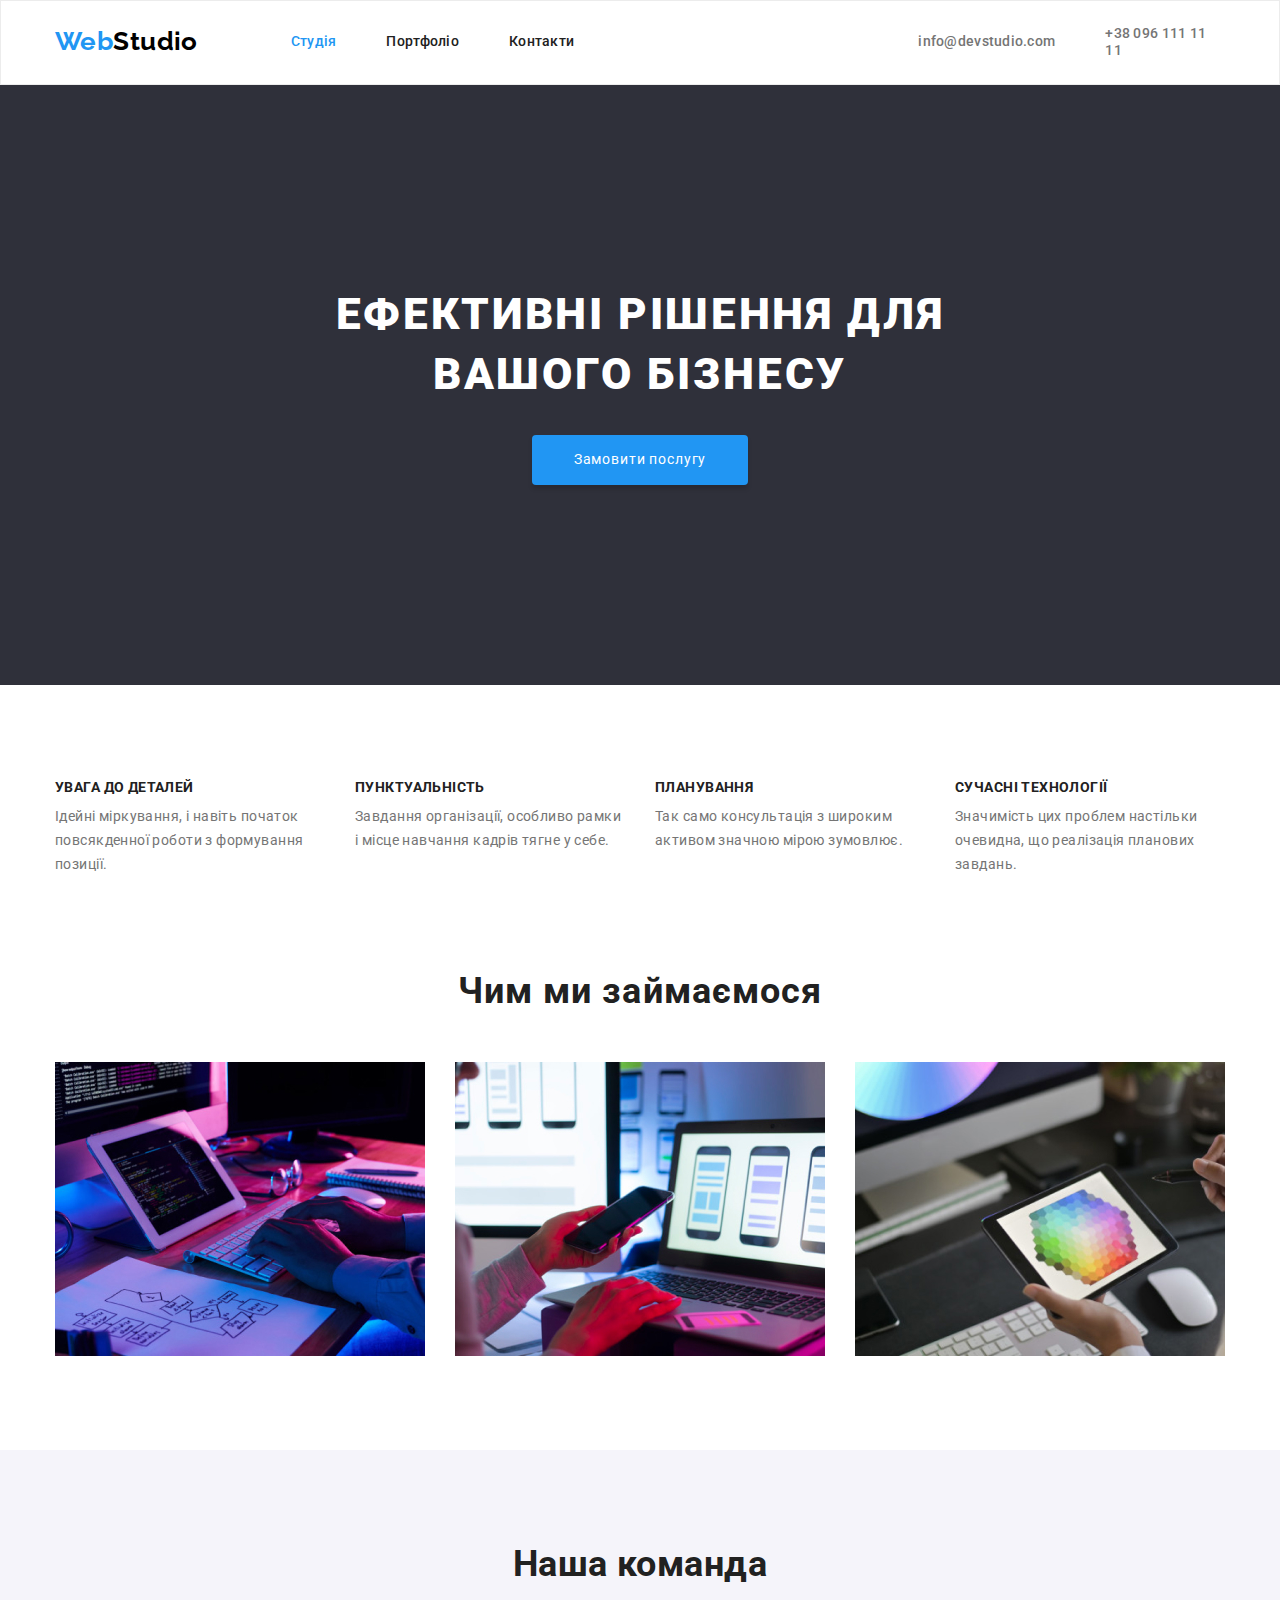
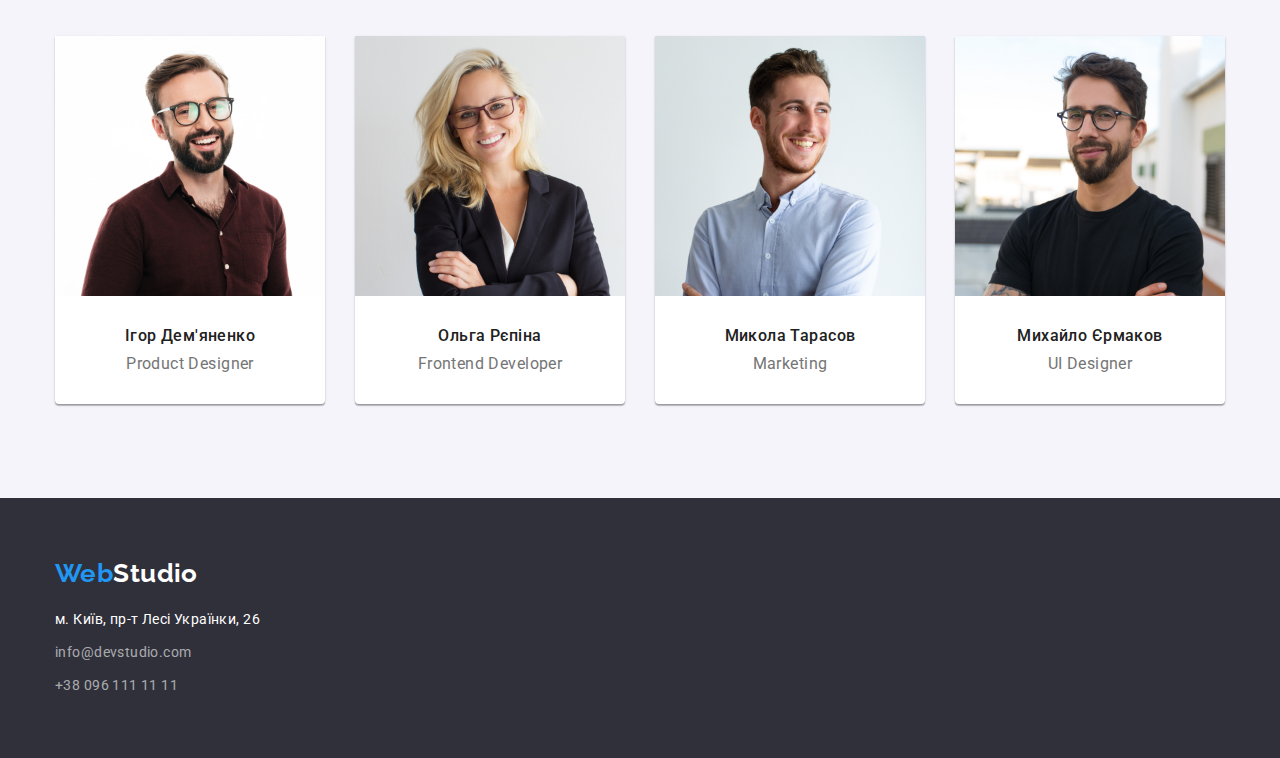
==== commit fe90848a: "внесені зміни до розділів team та footer" ====
--- a/index.html
+++ b/index.html
@@ -200,17 +200,17 @@
         <a href="WebStudio" class="footer-logo"><span class="logo-accent">Web</span>Studio</a>
         <address>
           <ul class="footer-list list">
-            <li><a href="" class="address-link">м. Київ, пр-т Лесі Українки, 26</a></li>
-            <li
-              ><a href="mailto:info@devstudio.com" class="footer-contacts-link link"
+            <li class="footer-item">
+              <a href="" class="address-link">м. Київ, пр-т Лесі Українки, 26</a>
+            </li>
+            <li class="footer-item">
+              <a href="mailto:info@devstudio.com" class="footer-contacts-link link"
                 >info@devstudio.com</a
-              ></li
-            >
-            <li
-              ><a href="tel:+380961111111" class="footer-contacts-link link"
-                >+38 096 111 11 11</a
-              ></li
-            >
+              >
+            </li>
+            <li class="footer-item">
+              <a href="tel:+380961111111" class="footer-contacts-link link">+38 096 111 11 11</a>
+            </li>
           </ul>
         </address>
       </div>
--- a/css/styles.css
+++ b/css/styles.css
@@ -304,11 +304,10 @@
   box-shadow: 0px 1px 3px rgba(0, 0, 0, 0.12), 0px 1px 1px rgba(0, 0, 0, 0.14),
     0px 2px 1px rgba(0, 0, 0, 0.2);
   border-radius: 0px 0px 4px 4px;
-  padding-bottom: 30px;
-}
-
-.team-img {
-  padding-bottom: 30px;
+}
+
+.team-content-wrapp {
+  padding: 30px 0;
 }
 
 .team-item-subtitle {
@@ -324,6 +323,8 @@
 .team-item-text {
   margin: 0;
   text-align: center;
+  font-size: 16px;
+  color: var(--secondary-text-color);
 }
 
 /* footer */
@@ -365,7 +366,10 @@
 .footer-list {
   display: list-item;
   margin-top: 20px;
-  gap: 9px;
+}
+
+.footer-item:not(:last-child) {
+  margin-bottom: 9px;
 }
 
 .address-link {
